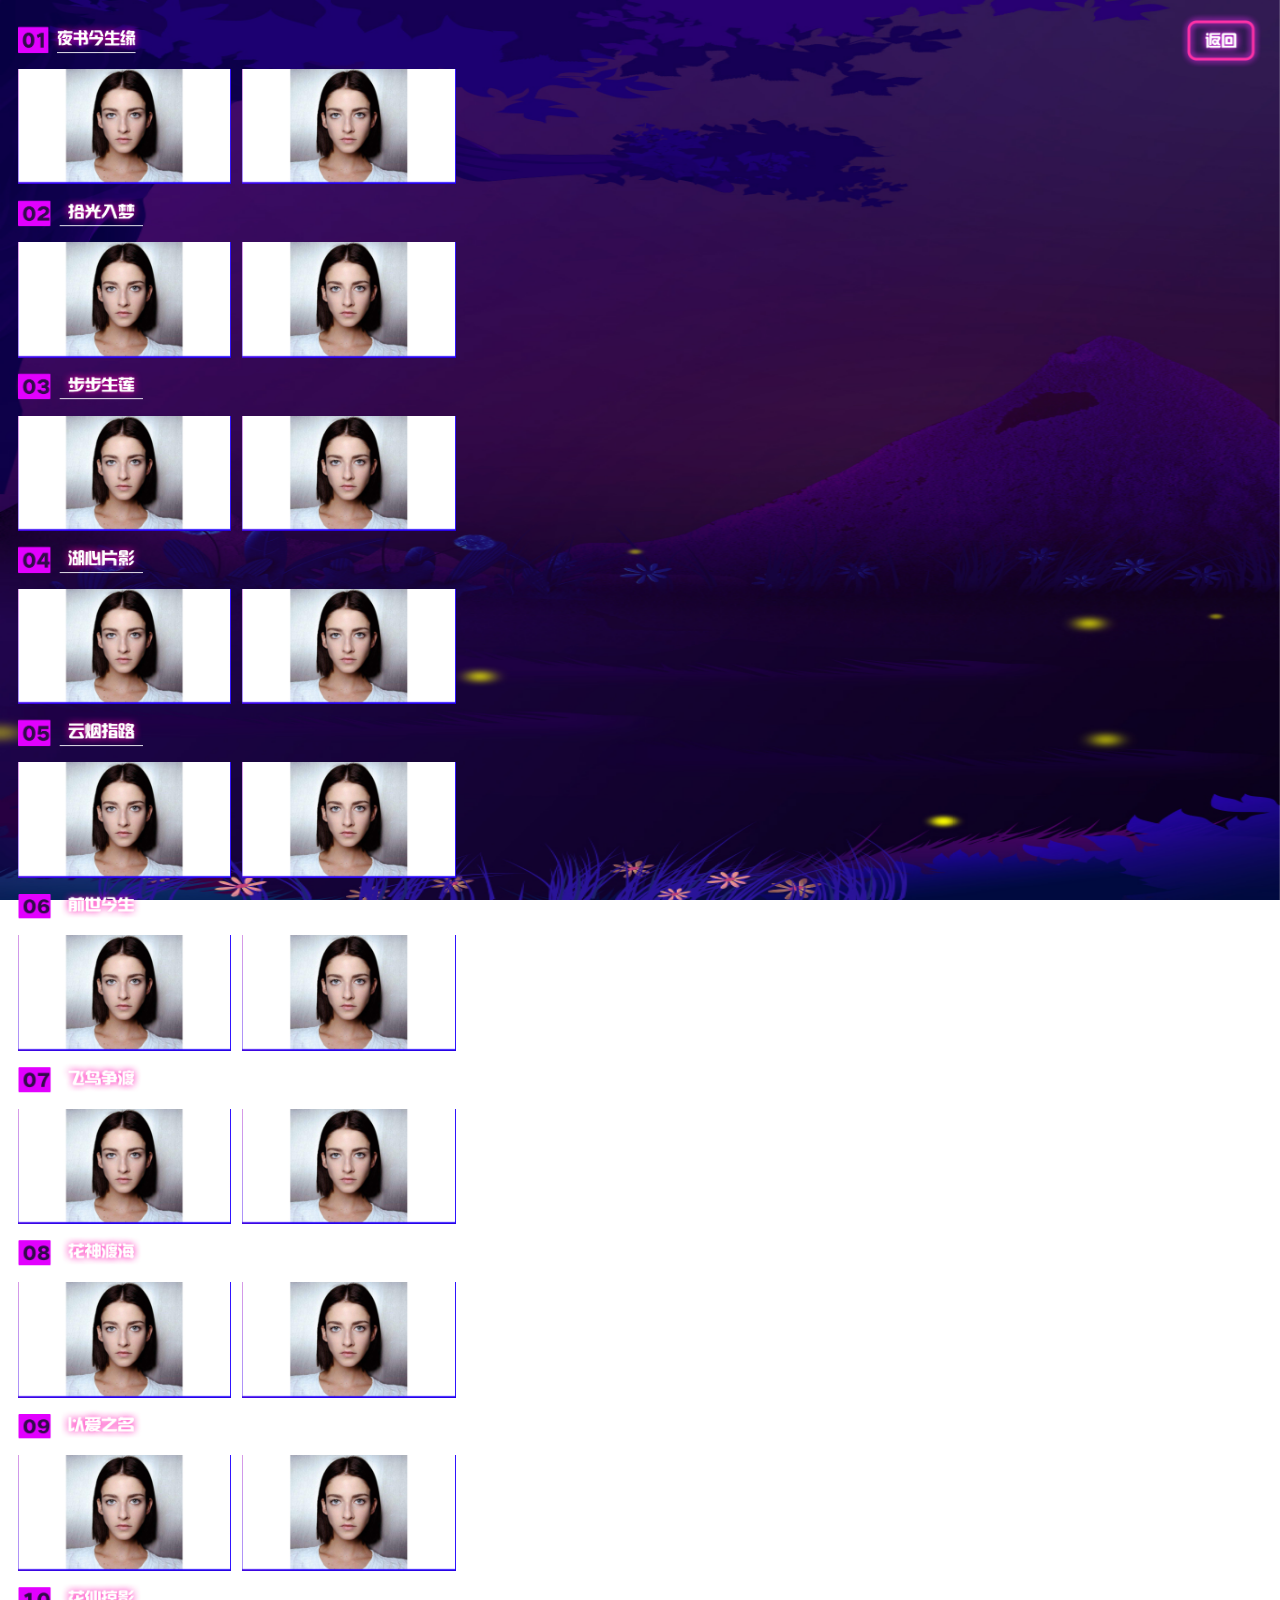
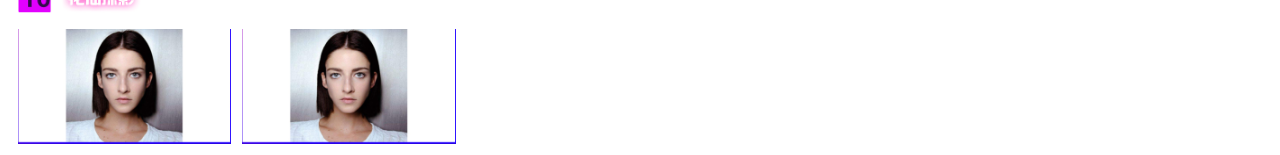
==== albumContent.html @ 1a5ada13 "夜书" ====
<!DOCTYPE html>
<html lang="en">
<head>
	<meta charset="UTF-8">
	<title>夜书纪念册</title>
	<meta name="viewport" content="width=device-width, initial-scale=1, minimum-scale=1, maximum-scale=1, user-scalable=no">
 	 <meta name="apple-mobile-web-app-capable" content="yes">
 	<meta name="apple-mobile-web-app-status-bar-style" content="black">
	<link rel="stylesheet" href="css/index.css">
	<script src="js/font.js"></script>
	<script src="js/jquery.min.js"></script>
	<script src="js/zepto.min.js"></script>
	<script src="js/index.js"></script>
</head>
<body>
	<div class="album_background">
		<!-- <div class="arrow_content">
			<div class="arrowBtn"></div>
		</div> -->
	</div>
	<div class="backBtn back"></div>
	<div class="album_content">
		<div class="album_box">
			<div class="album_box_title">
				<img src="./images/tu_title01.png" alt="">
			</div>
			<div class="album_box_content imgBox1">
				<div class="album_box_box">
					<img src="./images/tu.jpg" alt="">
				</div>
				<div class="album_box_box">
					<img src="./images/tu.jpg" alt="">
				</div>
			</div>
		</div>
		<div class="album_box">
			<div class="album_box_title">
				<img src="./images/tu_title02.png" alt="">
			</div>
			<div class="album_box_content imgBox2">
				<div class="album_box_box">
					<img src="./images/tu.jpg" alt="">
				</div>
				<div class="album_box_box">
					<img src="./images/tu.jpg" alt="">
				</div>
			</div>
		</div>
		<div class="album_box">
			<div class="album_box_title">
				<img src="./images/tu_title03.png" alt="">
			</div>
			<div class="album_box_content imgBox3">
				<div class="album_box_box">
					<img src="./images/tu.jpg" alt="">
				</div>
				<div class="album_box_box">
					<img src="./images/tu.jpg" alt="">
				</div>
			</div>
		</div>
		<div class="album_box">
			<div class="album_box_title">
				<img src="./images/tu_title04.png" alt="">
			</div>
			<div class="album_box_content imgBox4">
				<div class="album_box_box">
					<img src="./images/tu.jpg" alt="">
				</div>
				<div class="album_box_box">
					<img src="./images/tu.jpg" alt="">
				</div>
			</div>
		</div>
		<div class="album_box">
			<div class="album_box_title">
				<img src="./images/tu_title05.png" alt="">
			</div>
			<div class="album_box_content imgBox5">
				<div class="album_box_box">
					<img src="./images/tu.jpg" alt="">
				</div>
				<div class="album_box_box">
					<img src="./images/tu.jpg" alt="">
				</div>
			</div>
		</div>
		<div class="album_box">
			<div class="album_box_title">
				<img src="./images/tu_title06.png" alt="">
			</div>
			<div class="album_box_content imgBox6">
				<div class="album_box_box">
					<img src="./images/tu.jpg" alt="">
				</div>
				<div class="album_box_box">
					<img src="./images/tu.jpg" alt="">
				</div>
			</div>
		</div>
		<div class="album_box">
			<div class="album_box_title">
				<img src="./images/tu_title07.png" alt="">
			</div>
			<div class="album_box_content imgBox7">
				<div class="album_box_box">
					<img src="./images/tu.jpg" alt="">
				</div>
				<div class="album_box_box">
					<img src="./images/tu.jpg" alt="">
				</div>
			</div>
		</div>
		<div class="album_box">
			<div class="album_box_title">
				<img src="./images/tu_title08.png" alt="">
			</div>
			<div class="album_box_content imgBox8">
				<div class="album_box_box">
					<img src="./images/tu.jpg" alt="">
				</div>
				<div class="album_box_box">
					<img src="./images/tu.jpg" alt="">
				</div>
			</div>
		</div>
		<div class="album_box">
			<div class="album_box_title">
				<img src="./images/tu_title09.png" alt="">
			</div>
			<div class="album_box_content imgBox9">
				<div class="album_box_box">
					<img src="./images/tu.jpg" alt="">
				</div>
				<div class="album_box_box">
					<img src="./images/tu.jpg" alt="">
				</div>
			</div>
		</div>
		<div class="album_box">
			<div class="album_box_title">
				<img src="./images/tu_title10.png" alt="">
			</div>
			<div class="album_box_content imgBox10">
				<div class="album_box_box">
					<img src="./images/tu.jpg" alt="">
				</div>
				<div class="album_box_box">
					<img src="./images/tu.jpg" alt="">
				</div>
			</div>
		</div>
	</div>
</body>
</html>
---- css/index.css ----
@charset "UTF-8";
@import url(style.css);
body{
    position: relative;
}
.index_background{
  width: 100%;
  height: 100%;
  background:url(../images/bg.jpg) no-repeat;
  background-size: 100% 100%;
}
.index_background .index_logo{
  width: 100%;
  height: 2.84rem;
  text-align: center;
}
.index_background .index_logo img{
  width: 7.73rem;
  height: 2.84rem;
  margin-top:3.5rem;
}
.btn_content{
  width: 100%;
  height: 2.84rem;
  text-align: center;
  margin:8rem auto 0;
}
.tourismBtn{
  width: 5.32rem;
  height: 1.24rem;
  background:url(../images/yeshuBtn.png) no-repeat;
  background-size: 100% 100%;
  margin: auto;
}
.albumBtn{
  width: 5.32rem;
  height: 1.24rem;
  background:url(../images/yeshuBtn2.png) no-repeat;
  background-size: 100% 100%;
  margin: auto;
  margin-bottom: 0.5rem;
}
.album_background{
  width: 100%;
  height: 100%;
  background:url(../images/bg.jpg) no-repeat;
  background-size: 100% 100%;
  position: fixed;
}
.backBtn{
    width:1.84rem;
    height: 1.24rem;
    background:url(../images/back.png) no-repeat;
    background-size: 100% 100%;
    position: absolute;
    right:0.4rem;
    top:0.3rem;
    z-index: 111;
}
.arrow_content .arrowBtn{
    width:0.94rem;
    height: 0.96rem;
    background:url(../images/arrow.png) no-repeat;
    background-size: 100% 100%;
    position: absolute;
    left:50%;
    margin-left: -0.47rem;
    bottom:0.5rem;
    animation:gogogo 1s infinite linear ;
    -webkit-animation:gogogo 1s infinite linear ;
}
@-webkit-keyframes gogogo {
  0%{
    bottom:0.5rem;
  }
  100%{
     bottom:0.2rem;
  }
}
@keyframes gogogo {
  0%{
    bottom:0.5rem;
  }
  100%{
     bottom:0.2rem;
  }
}
.album_content{
    width: auto;
    height: auto;
    padding:0.25rem 0.4rem;
    box-sizing: border-box;
    position: absolute;
    top: 0;
}
.album_box{
    width: auto;
    height: auto;
}
.album_box .album_box_title{
    width: 100%;
    padding: 0.25rem 0;
}
.album_box .album_box_title img{
    width: 2.81rem;
    height:0.71rem;
}
.album_box_content{
    width: 100%;
    height: 2.6rem;
    overflow: hidden;
}
.album_box_box{
    width: 4.8rem;
    height: 2.6rem;
    background:url(../images/tuBg.png) no-repeat;
    background-size: 100% 100%;
    float: left;
}
.album_box_box img{
    width: 4.8rem;
    height: 2.6rem;
}
.album_box_box:nth-of-type(2n){
    margin-left: 0.25rem;
}
.albumBox{
    width: 8.28rem;
    height: 7.6rem;
    background: url(../images/border.png);
    background-size: 100% 100%;
    margin: auto;
    position: absolute;
    left:50%;
    margin-left: -4.14rem;
    top:2.5rem;
}
.albumImg{
  width: 100%;
  text-align: center;
  margin-top: 0.8rem;
}
.albumTips{
  text-align: center;
  margin-top: 0.3rem;
}
.albumTips img{
  width: 7.2rem;
  height: 1.4rem;
}
.album_btn_content{
  width: 100%;
  height: 2.84rem;
  text-align: center;
  position: absolute;
  top: 12.8rem;
}
.album_btn_content .saveBtn{
  width: 5.32rem;
  height: 1.24rem;
  background:url(../images/saveBtn.png) no-repeat;
  background-size: 100% 100%;
  margin: auto;
  margin-bottom: 0.2rem;
}
.album_btn_content .shareBtn{
  width: 5.32rem;
  height: 1.24rem;
  background:url(../images/shareBtn.png) no-repeat;
  background-size: 100% 100%;
  margin: auto;
}
.album_bg{
   width: 100%;
   height: 100%;
   background:rgba(0, 0, 0, 0.5);
   background-size: 100% 100%;
   position: absolute;
   z-index: 11;
   display: none;
}
.album_bg_logo{
    width: 100%;
    height: 3.55rem;
    text-align: center;
}
.album_bg_logo img{
    width: 7.73rem;
    height: 3.55rem;
    margin-top:4.5rem;
}
.dui_btn{
    width: 100%;
    height: 0.48rem;
    text-align: center;
}
.dui_btn img{
    width: 1.26rem;
    height: 0.48rem;
    margin-top:4.5rem;
}
.qianshiTitle{
  width: 6.5rem;
  height:1rem;
  line-height: 1rem;
  background: rgba(0, 0, 0, 0.5);
  padding: 0.125rem 0.2rem;
  margin-left: 0.8rem;
}
.qianshiTitle .img img{
  width: 2.52rem;
  height: 0.71rem;
}
.qianshiTitle .img,.qianshiTitle .star{
  float: left;
}
.qianshiTitle .star{
  margin-left: 0.2rem;
}
.star img{
  width: 0.42rem;
  height: 0.4rem;
}
.qianshiBox{
  width: 100%;
  position: absolute;
  left:0;
  top:2rem;
}
.qianshiContent{
  width: 10.2rem;
  height:9.3rem;
  background: url(../images/xianlu.png);
  background-size: 100% 100%;
  margin: auto;
  position: relative;
}
.qianshiBtn{
  width: 5.32rem;
  height: 1.24rem;
  background:url(../images/qianshiBtn.png) no-repeat;
  background-size: 100% 100%;
  margin: auto;
  margin-bottom: 0.2rem;
}
.qianshi_bg{
  width: 100%;
  height: 100%;
  background:rgba(0, 0, 0, 0.5);
  background-size: 100% 100%;
  position: absolute;
  z-index: 11;
  display: none;
}
.qianshi_bg_logo{
   width: 100%;
   height: 9.297rem;
   text-align: center;
}
.qianshi_bg_logo img{
   width: 7.55rem;
   height: 9.297rem;
   margin-top:2.5rem;
}
.share_btn{
   width: 100%;
   height: 0.68rem;
   text-align: center;
}
.share_btn img{
   width: 3rem;
   height: 0.68rem;
   margin-top:2.5rem;
}
.qianshiContent .point{
  width: 0.3rem;
  height: 0.3rem;
}
.qianshiContent .point1{
  position: absolute;
  right: 0.95rem;
  top: 2.4rem;
}
.qianshiContent .point2{
  position: absolute;
  right: 0.95rem;
  top: 4.1rem;
}
.qianshiContent .point3{
  position: absolute;
  right: 0.87rem;
  top: 5.4rem;
}
.qianshiContent .point4{
  position: absolute;
  right: 0.95rem;
  top: 6.3rem;
}
.qianshiContent .point5{
  position: absolute;
  right: 1.1rem;
  top: 6.9rem;
}
.qianshiContent .point6{
  position: absolute;
  right: 1.8rem;
  top: 6.7rem;
}
.qianshiContent .point7{
  position: absolute;
  right: 2.6rem;
  top: 6.2rem;
}
.qianshiContent .point8{
  position: absolute;
  right: 3.2rem;
  top: 6.5rem;
}
.qianshiContent .point9{
  position: absolute;
  left: 4.4rem;
  top: 6.35rem;
}
.qianshiContent .point10{
  position: absolute;
  left: 4.15rem;
  top: 4.9rem;
}
.qianshiContent .point11{
  position: absolute;
  left: 3.2rem;
  top: 5rem;
}
.qianshiContent .point12{
  position: absolute;
  left: 2.6rem;
  top: 3.6rem;
}
.qianshiContent .point13{
  position: absolute;
  left: 3.3rem;
  top: 4.4rem;
}
.qianshiContent .point14{
  position: absolute;
  left: 0.8rem;
  top: 3.85rem;
}
.qianshiContent .pointText{
  width: 0.89rem;
  height: 0.29rem;
}
.qianshiContent .pointText1{
  position: absolute;
  right: 1.4rem;
  top: 2.4rem;
  display: none;
}
.qianshiContent .pointText2{
  position: absolute;
  right: 1.4rem;
  top: 4.1rem;
  display: none;
}
.qianshiContent .pointText3{
  position: absolute;
  right: 1.32rem;
  top: 5.4rem;
  display: none;
}
.qianshiContent .pointText4{
  position: absolute;
  right:1.35rem;
  top: 6.2rem;
  display: none;
}
.qianshiContent .pointText5{
  position: absolute;
  right: 0.6rem;
  top: 7.3rem;
  display: none;
}
.qianshiContent .pointText6{
  position: absolute;
  right: 1.8rem;
  top: 7.2rem;
}
.qianshiContent .pointText7{
  position: absolute;
  right: 2.3rem;
  top: 5.8rem;
  display: none;
}
.qianshiContent .pointText8{
  position: absolute;
  right: 3rem;
  top: 6.9rem;
  display: none;
}
.qianshiContent .pointText9{
  position: absolute;
  left: 4rem;
  top: 6.8rem;
  display: none;
}
.qianshiContent .pointText10{
  position: absolute;
  left: 4.6rem;
  top: 4.9rem;
  display: none;
}
.qianshiContent .pointText11{
  position: absolute;
  left: 2.6rem;
  top: 5.4rem;
  display: none;
}
.qianshiContent .pointText12{
  position: absolute;
  left: 2.3rem;
  top: 4.4rem;
  display: none;
}
.qianshiContent .pointText13{
  position: absolute;
  left: 2.95rem;
  top: 3.6rem;
  display: none;
}
.qianshiContent .pointText14{
  width: 1.05rem;
  height: 0.29rem;
  position: absolute;
  left: 0.5rem;
  top: 4.25rem;
  display: none;
}
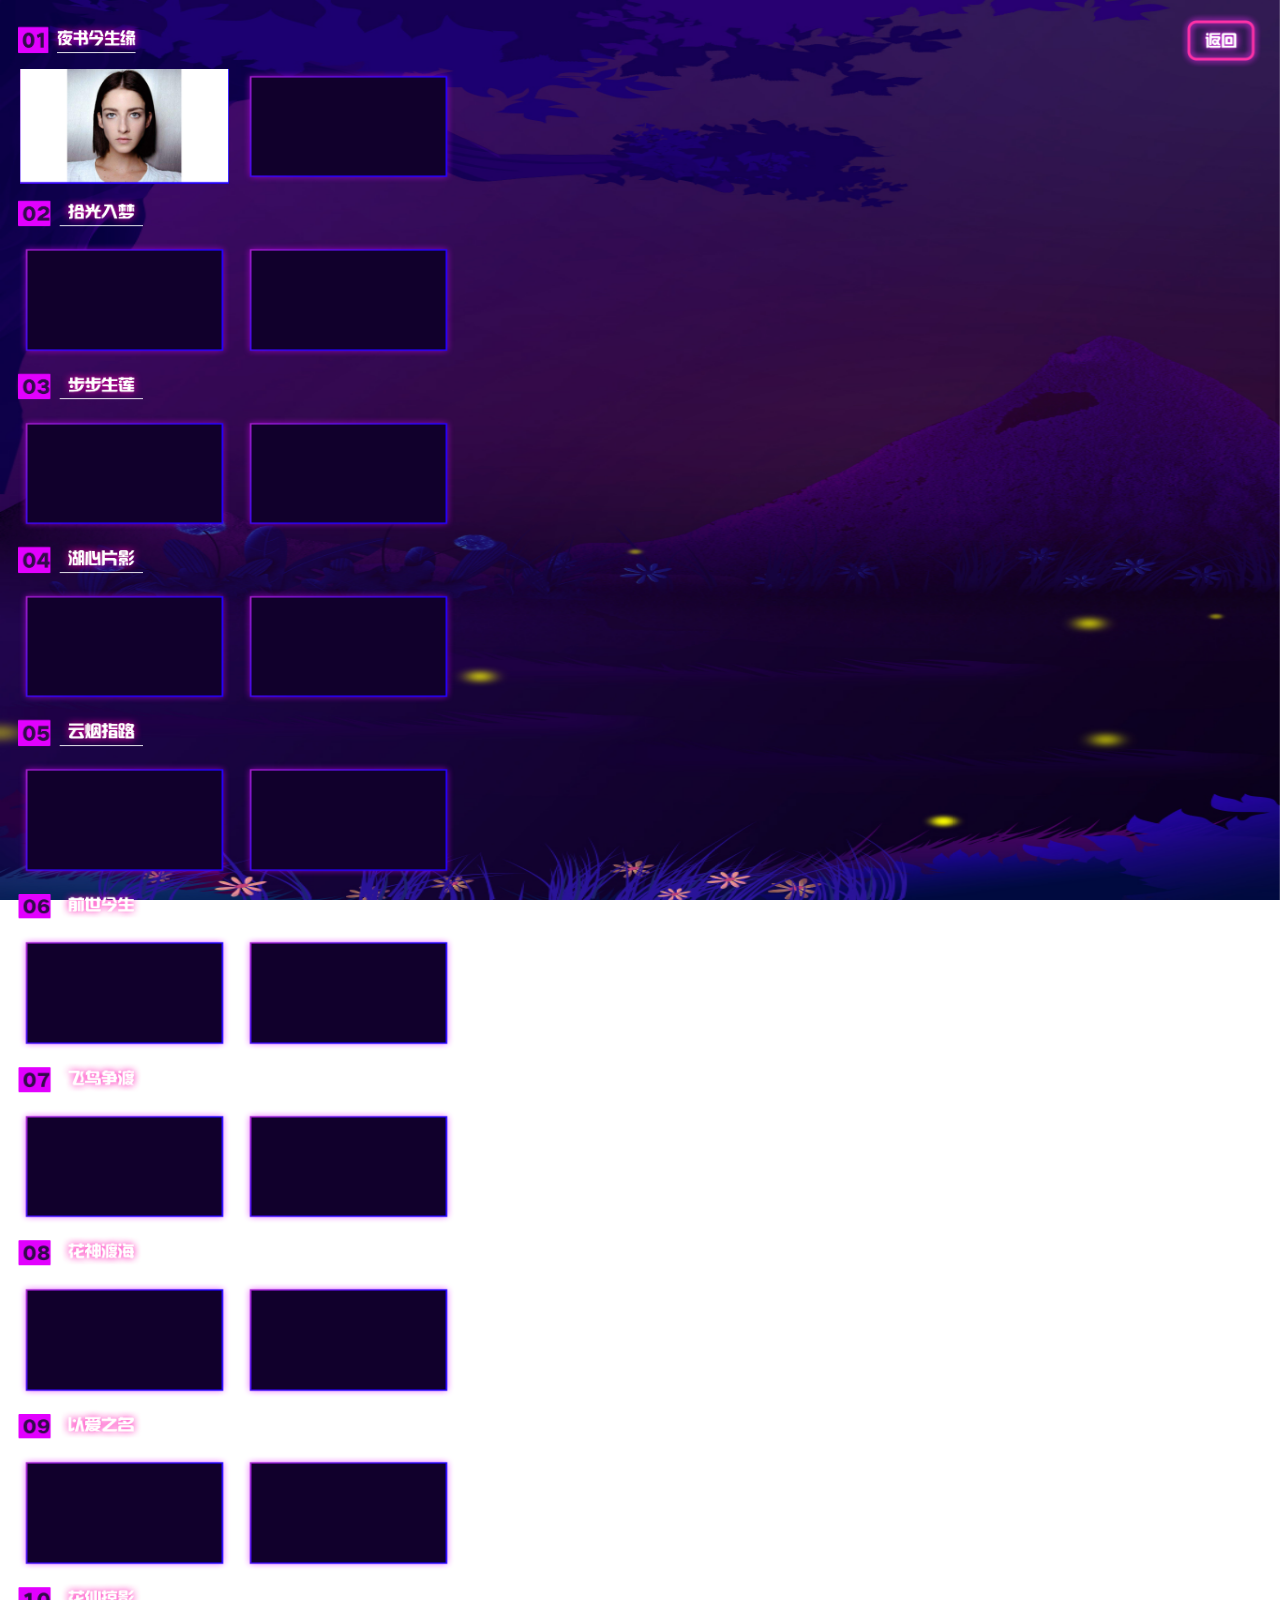
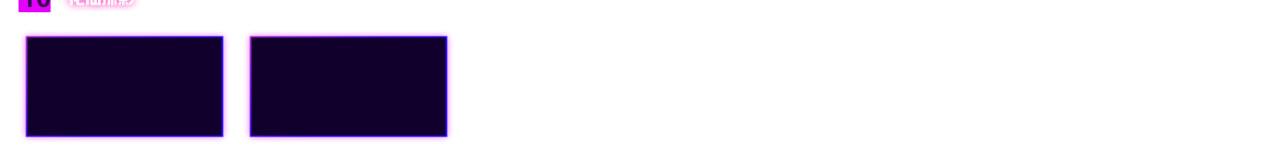
==== commit a9047f6e: "修改111" ====
--- a/albumContent.html
+++ b/albumContent.html
@@ -26,10 +26,10 @@
 			</div>
 			<div class="album_box_content imgBox1">
 				<div class="album_box_box">
-					<img src="./images/tu.jpg" alt="">
+					<img src="./images/tu.jpg" alt="" class="personalImg">
 				</div>
 				<div class="album_box_box">
-					<img src="./images/tu.jpg" alt="">
+					<img src="" alt="" class="personalImg">
 				</div>
 			</div>
 		</div>
@@ -39,10 +39,10 @@
 			</div>
 			<div class="album_box_content imgBox2">
 				<div class="album_box_box">
-					<img src="./images/tu.jpg" alt="">
+					<img src="" alt="" class="personalImg">
 				</div>
 				<div class="album_box_box">
-					<img src="./images/tu.jpg" alt="">
+					<img src="" alt="" class="personalImg">
 				</div>
 			</div>
 		</div>
@@ -52,10 +52,10 @@
 			</div>
 			<div class="album_box_content imgBox3">
 				<div class="album_box_box">
-					<img src="./images/tu.jpg" alt="">
+					<img src="" alt="" class="personalImg">
 				</div>
 				<div class="album_box_box">
-					<img src="./images/tu.jpg" alt="">
+					<img src="" alt="" class="personalImg">
 				</div>
 			</div>
 		</div>
@@ -65,10 +65,10 @@
 			</div>
 			<div class="album_box_content imgBox4">
 				<div class="album_box_box">
-					<img src="./images/tu.jpg" alt="">
+					<img src="" alt="" class="personalImg">
 				</div>
 				<div class="album_box_box">
-					<img src="./images/tu.jpg" alt="">
+					<img src="" alt="" class="personalImg">
 				</div>
 			</div>
 		</div>
@@ -78,10 +78,10 @@
 			</div>
 			<div class="album_box_content imgBox5">
 				<div class="album_box_box">
-					<img src="./images/tu.jpg" alt="">
+					<img src="" alt="" class="personalImg">
 				</div>
 				<div class="album_box_box">
-					<img src="./images/tu.jpg" alt="">
+					<img src="" alt="" class="personalImg">
 				</div>
 			</div>
 		</div>
@@ -91,10 +91,10 @@
 			</div>
 			<div class="album_box_content imgBox6">
 				<div class="album_box_box">
-					<img src="./images/tu.jpg" alt="">
+					<img src="" alt="" class="personalImg">
 				</div>
 				<div class="album_box_box">
-					<img src="./images/tu.jpg" alt="">
+					<img src="" alt="" class="personalImg">
 				</div>
 			</div>
 		</div>
@@ -104,10 +104,10 @@
 			</div>
 			<div class="album_box_content imgBox7">
 				<div class="album_box_box">
-					<img src="./images/tu.jpg" alt="">
+					<img src="" alt="" class="personalImg">
 				</div>
 				<div class="album_box_box">
-					<img src="./images/tu.jpg" alt="">
+					<img src="" alt="" class="personalImg">
 				</div>
 			</div>
 		</div>
@@ -117,10 +117,10 @@
 			</div>
 			<div class="album_box_content imgBox8">
 				<div class="album_box_box">
-					<img src="./images/tu.jpg" alt="">
+					<img src="" alt="" class="personalImg">
 				</div>
 				<div class="album_box_box">
-					<img src="./images/tu.jpg" alt="">
+					<img src="" alt="" class="personalImg">
 				</div>
 			</div>
 		</div>
@@ -130,10 +130,10 @@
 			</div>
 			<div class="album_box_content imgBox9">
 				<div class="album_box_box">
-					<img src="./images/tu.jpg" alt="">
+					<img src="" alt="" class="personalImg">
 				</div>
 				<div class="album_box_box">
-					<img src="./images/tu.jpg" alt="">
+					<img src="" alt="" class="personalImg">
 				</div>
 			</div>
 		</div>
@@ -143,10 +143,10 @@
 			</div>
 			<div class="album_box_content imgBox10">
 				<div class="album_box_box">
-					<img src="./images/tu.jpg" alt="">
+					<img src="" alt="" class="personalImg">
 				</div>
 				<div class="album_box_box">
-					<img src="./images/tu.jpg" alt="">
+					<img src="" alt="" class="personalImg">
 				</div>
 			</div>
 		</div>
--- a/css/index.css
+++ b/css/index.css
@@ -116,10 +116,13 @@
     background:url(../images/tuBg.png) no-repeat;
     background-size: 100% 100%;
     float: left;
+    text-align: center;
 }
 .album_box_box img{
-    width: 4.8rem;
-    height: 2.6rem;
+    width: auto;
+    height: auto;
+    max-width: 4.8rem;
+    max-height: 2.6rem;
 }
 .album_box_box:nth-of-type(2n){
     margin-left: 0.25rem;
@@ -140,6 +143,12 @@
   text-align: center;
   margin-top: 0.8rem;
 }
+.albumImg img{
+  max-width: 7.2rem;
+  max-height: 4rem;
+  width: auto;
+  height: auto;
+}
 .albumTips{
   text-align: center;
   margin-top: 0.3rem;
@@ -333,13 +342,13 @@
 }
 .qianshiContent .point12{
   position: absolute;
+  left: 3.3rem;
+  top: 4.4rem;
+}
+.qianshiContent .point13{
+  position: absolute;
   left: 2.6rem;
   top: 3.6rem;
-}
-.qianshiContent .point13{
-  position: absolute;
-  left: 3.3rem;
-  top: 4.4rem;
 }
 .qianshiContent .point14{
   position: absolute;
@@ -384,6 +393,7 @@
   position: absolute;
   right: 1.8rem;
   top: 7.2rem;
+  display: none;
 }
 .qianshiContent .pointText7{
   position: absolute;
@@ -423,8 +433,8 @@
 }
 .qianshiContent .pointText13{
   position: absolute;
-  left: 2.95rem;
-  top: 3.6rem;
+  left: 2.35rem;
+  top: 3.2rem;
   display: none;
 }
 .qianshiContent .pointText14{
